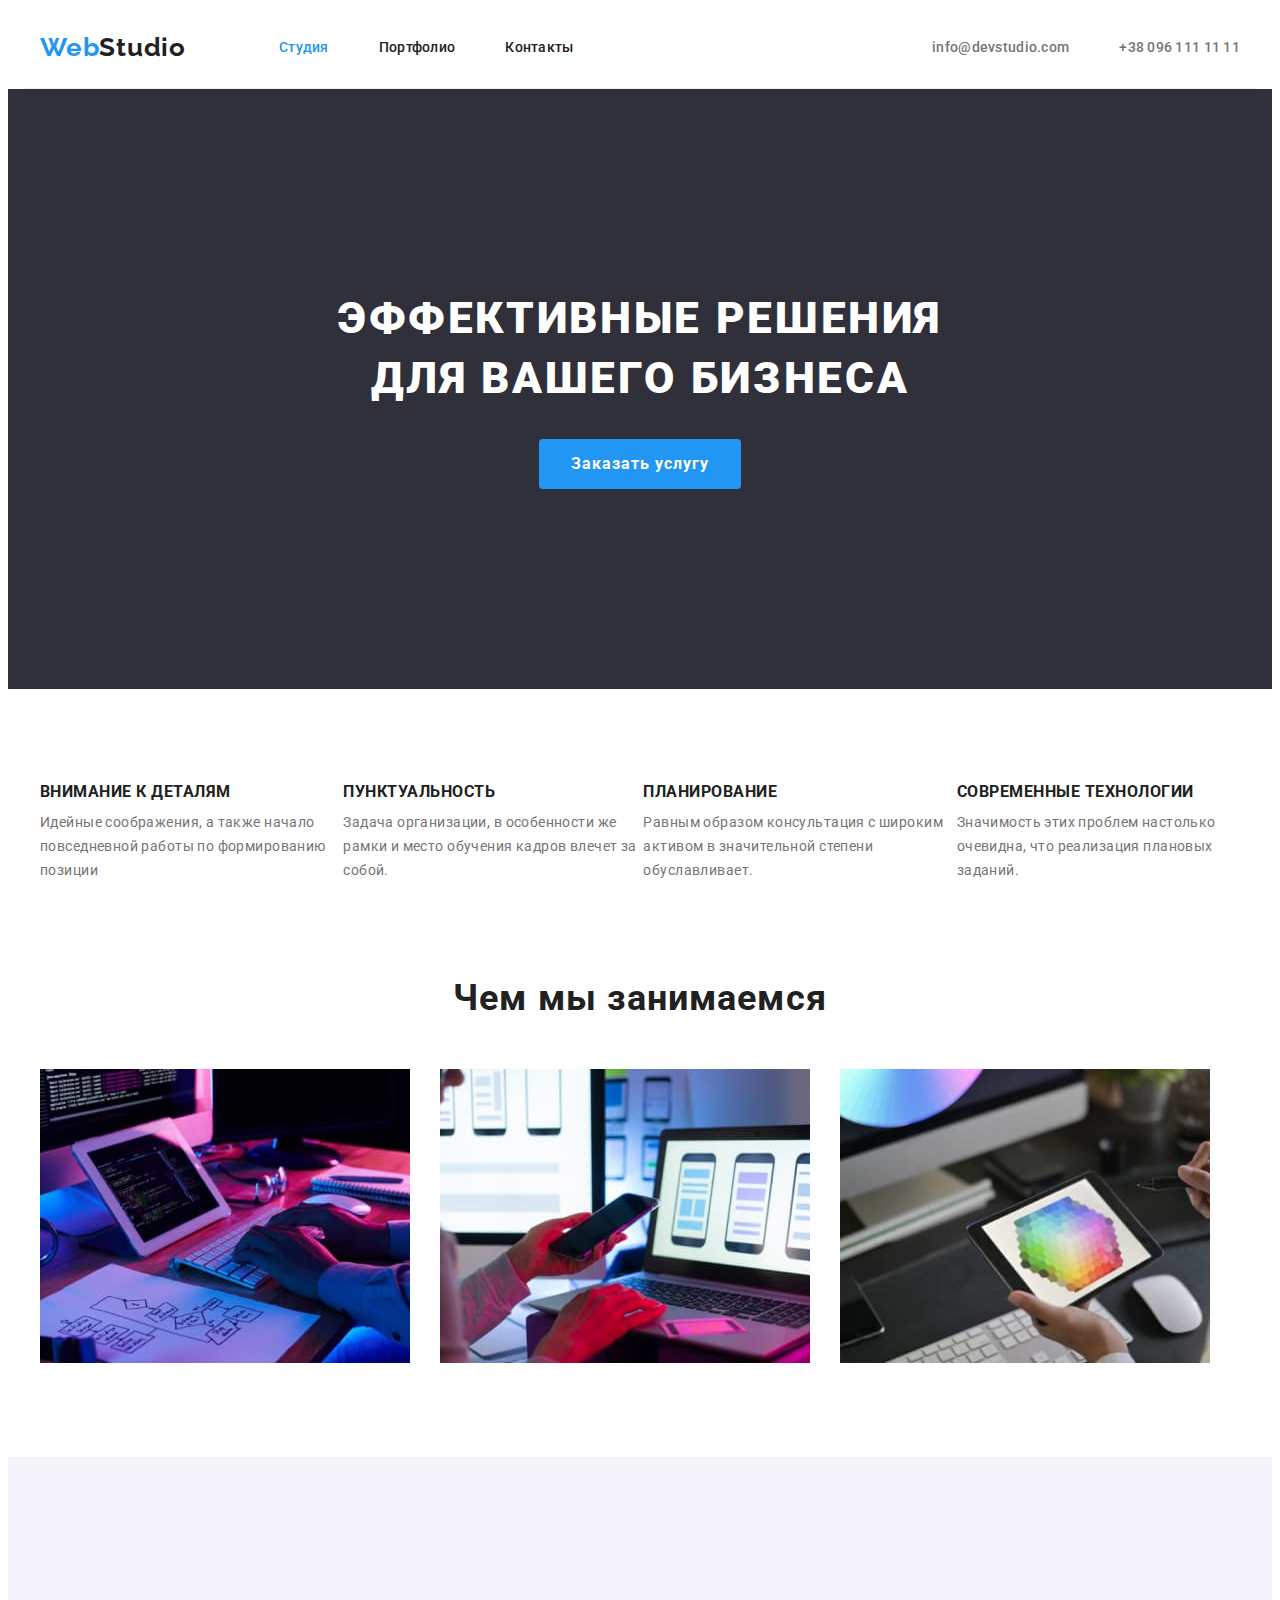
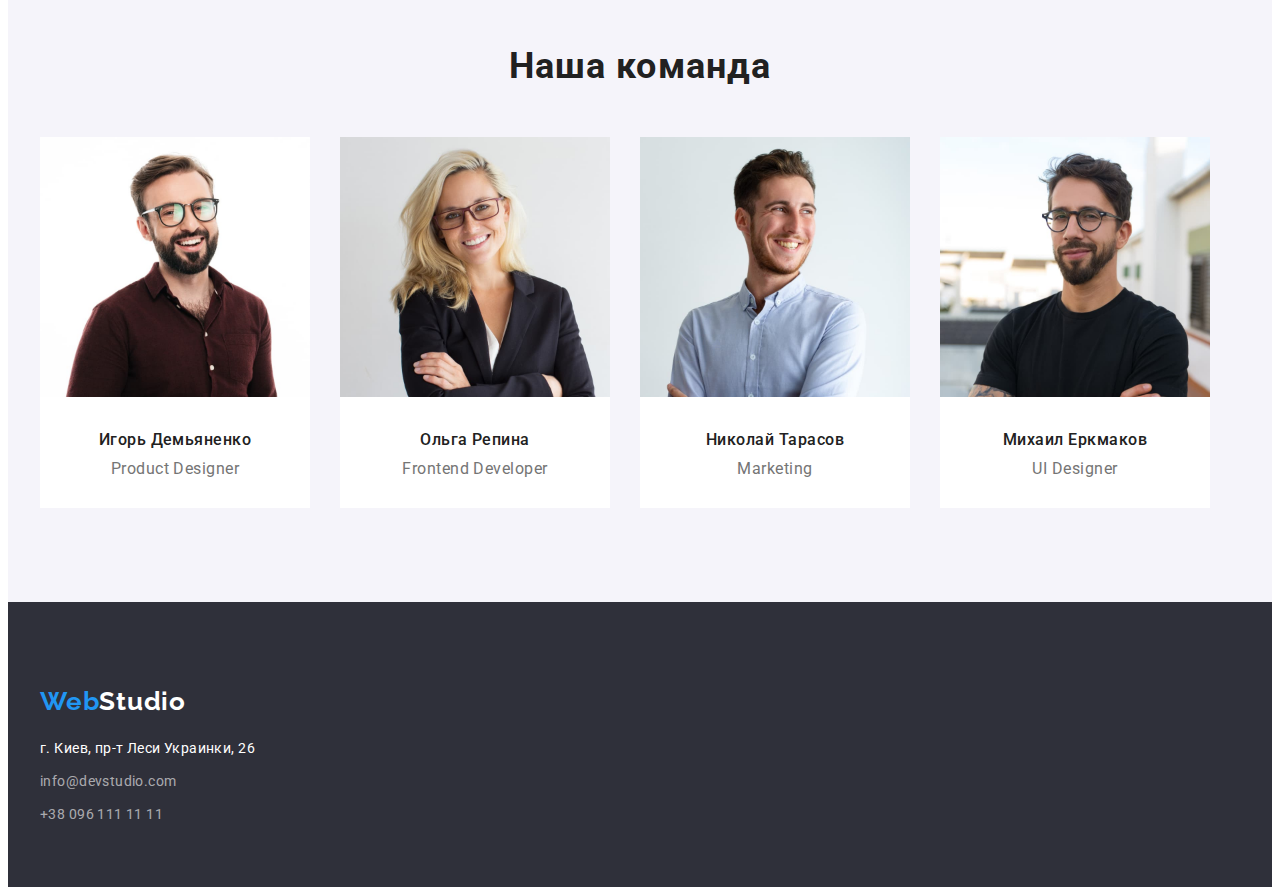
==== index.html @ 1a6ec0c1 "Додано відступи і флекси" ====
<!DOCTYPE html>
<html lang="ru">
<head>
    <meta charset="UTF-8">
    <meta http-equiv="X-UA-Compatible" content="IE=edge">
    <meta name="viewport" content="width=device-width, initial-scale=1.0">
    <title>Студия</title>
    <link href="https://fonts.googleapis.com/css2?family=Raleway:wght@700&family=Roboto:wght@400;500;700&display=swap" rel="stylesheet">
    <link rel="stylesheet" href="https://cdnjs.cloudflare.com/ajax/libs/modern-normalize/1.1.0/modern-normalize.min.css"
        integrity="sha512-wpPYUAdjBVSE4KJnH1VR1HeZfpl1ub8YT/NKx4PuQ5NmX2tKuGu6U/JRp5y+Y8XG2tV+wKQpNHVUX03MfMFn9Q=="
        crossorigin="anonymous" referrerpolicy="no-referrer" />
    <link rel="stylesheet" href="./css/styles.css">
</head>
<body>
    <header class="header-page">
        <div class="container main-nav">
        <nav class="navigation">
        <a lang="en" href="./index.html" class="logo link">Web<span class="logo-top">Studio</span></a>
        
            <ul class="navigation-list list">
                <li class="item">
                    <a href="./index.html"class="link current">Студия</a>
                </li>
                <li class="item">
                    <a href="./portfolio.html" class="link">Портфолио</a>
                </li>
                <li class="item">
                    <a href="" class="link">Контакты</a>
                </li>
            </ul>
        </nav>

        <ul class="contacts-list list">
            <li class="contact-item">
                <a href="mailto:info@devstudio.com" class="link">info@devstudio.com</a>
            </li>
            <li class="contact-item">
                <a href="callto:+380961111111" class="link">+38 096 111 11 11</a>
            </li>
        </ul>
        
        </div>
    </header>
    <main>
        <section class="hero">
            <h1 class="hero-title">Эффективные решения для вашего бизнеса</h1>
            <button type="button" class="hero-btn btn">Заказать услугу</button>
        </section>
        <section class="features section">
            <div class="container">
            <h2 class="features-title title" hidden>Преимущества</h2>
            <ul class="features-list list">
                <li>
                    <h3 class="features-name">Внимание к деталям</h3>
                    <p class="features-text">Идейные соображения, а также начало повседневной работы по формированию позиции</p>
                </li>
                <li>
                    <h3 class="features-name">Пунктуальность</h3>
                    <p class="features-text">Задача организации, в особенности же рамки и место обучения кадров влечет за собой.</p>
                </li>
                <li>
                    <h3 class="features-name">Планирование</h3>
                    <p class="features-text">Равным образом консультация с широким активом в значительной степени обуславливает.</p>
                </li>
                <li>
                    <h3 class="features-name">Современные технологии</h3>
                    <p class="features-text">Значимость этих проблем настолько очевидна, что реализация плановых заданий.</p>
                </li>
            </ul>
            </div>
        </section>
        <section class="skills section">
            <div class="container">
            <h2 class="skills-title title">Чем мы занимаемся</h2>
            <ul class="skill-list list">
                <li class="skill-item">
                    <img class="skill-img" src="./images/skills-coding-1.jpg" alt="Програмист пишет код" width="370" height="294">
                </li>
                <li class="skill-item">
                    <img class="skill-img" src="./images/skills-mobile-app-2.jpg" alt="Програмист пишет мобильное приложение" width="370" height="294">
                </li>
                <li class="skill-item">
                    <img class="skill-img" src="./images/skills-design-3.jpg" alt="Дизайнер рисует" width="370" height="294">
                </li>
            </ul>
            </div>
        </section>
        <section class="section team">
            <div class="container">
           <h2 class="team-title title">Наша команда</h2>
            <ul class="team-list list">
                <li class="team-item">
                    <img class="team-card" src="./images/team-card-1.jpg" alt="Фото Игоря Демьяненко" width="270" height="260">
                    <h3 class="team-name">Игорь Демьяненко</h3>
                    <p lang="en" class="team-text">Product Designer</p>
                </li>
                <li class="team-item">
                    <img class="team-card" src="./images/team-card-2.jpg" alt="Фото Ольги Репиной" width="270" height="260">
                    <h3 class="team-name">Ольга Репина</h3>
                    <p lang="en" class="team-text">Frontend Developer</p>
                </li>
                <li class="team-item">
                    <img class="team-card" src="./images/team-card-3.jpg" alt="Фото Николая Тарасова" width="270" height="260">
                    <h3 class="team-name">Николай Тарасов</h3>
                    <p lang="en" class="team-text">Marketing</p>
                </li>
                <li class="team-item">
                    <img class="team-card" src="./images/team-card-4.jpg" alt="Фото Михаила Ермакова" width="270" height="260">
                    <h3 class="team-name">Михаил Еркмаков</h3>
                    <p lang="en" class="team-text">UI Designer</p>
                </li>
            </ul>
            </div>
        </section>
    </main>
    <footer class="footer">
        <div class="container">
        <a lang="en" href="./index.html" class="logo link bottom">Web<span class="logo-bottom">Studio</span></a>
        <address class="address">
            <ul class="address-list list">
                <li class="address-item">
                    <p class="address-text">г. Киев, пр-т Леси Украинки, 26</p>
                </li>
                <li class="address-item">
                    <a href="mailto:info@devstudio.com" class="link">info@devstudio.com</a>
                </li>
                <li class="address-item">
                    <a href="callto:+380961111111" class="link">+38 096 111 11 11</a>
                </li>
            </ul>           
        </address>
        </div>
    </footer>
    
    
</body>
</html>
---- css/styles.css ----
:root{
--primary-text-color: #757575; 
--title-text-color: #212121;
--main-white-color: #fff;
--accent-color: #2196F3;
--background-color: #2F303A;
--secondary-background-color: #F5F4FA;
}

body{
    background-color: var(--main-white-color);
    color: var(--primary-text-color); 
    font-family: Roboto, sans-serif; 
    font-size: 14px;
}

.list {
    list-style: none;
    padding: 0;
    margin: 0;
}

.link{
    text-decoration: none;
}

.btn{
    cursor: pointer;
    display: inline-block;
    
}

.container{
    width: 1200px;
    margin-left: auto;
    margin-right: auto;
    padding-left: 15px;
    padding-right: 15px;
 }


/* Header */
.header-page .container{
     border-bottom: 1px solid #ECECEC;   
     
}

.main-nav{
    display: flex;
    justify-content: space-around;
    align-items: center;
}
.logo {
    display: flex;
    margin-right: auto;
    padding-top: 24px;
    padding-bottom: 25px;
    color: var(--accent-color);
    font-family: Raleway, sans-serif;
    font-weight: 700;
    font-size: 26px;
    line-height: 1.19;
    letter-spacing: 0.03em;    
}

.logo-top{
        color: var(--title-text-color);
}

.navigation{
    display: flex;
}
.navigation-list {
    display: flex;
    margin-left: 93px;
}

.navigation-list .item:not(:last-child){
    margin-right: 50px;
}


.navigation-list .link {
    display: block;
    padding-top: 32px;
    padding-bottom: 32px;
    color: var(--title-text-color);
    font-weight: 500;
    line-height: 1.14;
    letter-spacing: 0.02em;
}

.navigation-list .link.current{
    color: var(--accent-color);
}

.navigation-list .link:hover,
.navigation-list .link:focus {
    color: var(--accent-color);
}

.contacts-list{
    display: flex;
    margin-left: auto;
}

.contact-item:not(:last-child){
margin-right: 50px;
}

.contacts-list .link {
    display: block;
    padding-top: 32px;
    padding-bottom: 32px;
    color: var(--primary-text-color);
    font-weight: 500;
    line-height: 1.14;
    letter-spacing: 0.02em;
}

.contacts-list .link:hover,
.contacts-list .link:focus {
    color: var(--accent-color);
}

/* HERO */

.hero{
    background-color: var(--background-color);
    text-align: center;
    padding-top: 200px;
    padding-bottom: 200px;
}
.hero-title {
    width: 696px;
    margin-left: auto;
    margin-right: auto;
    margin-top: 0;
    margin-bottom: 30px;
    color: var(--main-white-color);
    font-weight: 900;
    font-size: 44px;
    line-height: 1.36;
    letter-spacing: 0.06em;
    text-transform: uppercase;
    
}
.hero-btn {
    display: inline-block;
    min-width: 200px;
    padding: 10px 32px;
    border: 0px solid transparent;
    border-radius: 4px;
    background-color:var(--accent-color);
    color: var(--main-white-color);
    font-family: inherit;
    font-weight: 700;
    font-size: 16px;
    line-height: 1.88;  
    text-align: center;
    letter-spacing: 0.06em;
   }

.section{
    padding-top: 94px;
    padding-bottom: 94px;
   }   


.features.section{
    padding-bottom: 0;
} 

.features-list {
    display:flex;
}
.features-name {
    margin-top: 0;
    margin-bottom: 10px;
    color: var(--title-text-color);
    font-weight: 700;
    line-height: 1.14;
    letter-spacing: 0.03em;
    text-transform: uppercase;
}

.features-text{
    margin-top: 0;
    margin-bottom: 0;
    line-height: 1.71;
    letter-spacing: 0.03em;
}


.title{
    margin-top: 0;
    margin-bottom: 50px;
    color: var(--title-text-color);
    font-weight: 700;
    font-size: 36px;
    line-height: 1.17;
    text-align: center;
    letter-spacing: 0.03em;
}


.skill-list {
    display: flex;
}

.skill-item + .skill-item{
    margin-left: 30px;
}

.skill-img{
    display: block;
}


.team .container{
    margin-bottom: 0;
}
.team {
    background-color: var(--secondary-background-color);
}

.team-title{
    padding-top: 94px;
}
.team-list{
    display: flex;
    
}

.team-item{
    margin-left: 30px;
    background-color: var(--main-white-color);
}

.team-item:first-child{
    margin-left: 0;
}


.team-card{
    margin-bottom: 30px;
}

.team-name{
    margin-top: 0;
    margin-bottom: 10px;
    color: var(--title-text-color);
    font-weight: 500;
    font-size: 16px;
    line-height: 1.19;
    text-align: center;
    letter-spacing: 0.03em;
}

.team-text{
    margin-top: 0;
    margin-bottom: 0;
    padding-bottom: 30px;
    font-size: 16px;
    line-height: 1.19;
    text-align: center;
    letter-spacing: 0.03em;
}



/* Footer */
.footer {
    background-color: var(--background-color);
}

.footer .container{
    margin-top: 0;
    margin-bottom: 0;
    padding: 60px 15px;
}

.logo.bottom{
padding-bottom: 20px;
}

.logo-bottom {
    color: var(--main-white-color)
}

.address {
    font-style: normal;
}

.address-text {
    margin-top: 0;
    margin-bottom: 9px;
    color: var(--main-white-color);
    line-height: 1.71;
    letter-spacing: 0.03em;
}

.address-item:not(:last-child) {
    margin-bottom: 9px;
}

.address .link{
    color: rgba(255, 255, 255, 0.6);
    line-height: 1.71;
    letter-spacing: 0.03em;
}


.address .link:hover,
.address .link:focus {
    color: var(--accent-color);
}

/* PORTFOLIO */
.filter-list{
    display: flex;
    justify-content: center;
    padding-bottom: 50px;

}

.filter-item:not(:last-child){
    margin-right: 8px;
}
.filter-btn{
  display: block;  
  min-width: 73px;
  
  padding: 6px 22px;
  border: 0px solid transparent;
  border-radius: 4px;
  color: var(--title-text-color);
  font-family: inherit;
  font-weight: 500;
  font-size: 16px;
  line-height: 1.62;
  text-align: center;
  letter-spacing: 0.03em; 
}



.current-btn{
    background-color: var(--accent-color);
    color: var(--main-white-color)
}

.filter-btn:hover,
.filter-btn:focus{
    background-color: var(--accent-color);
    color: var(--main-white-color)
}

.project-list {
    display: flex;
    flex-wrap: wrap;
    
}

.project-item{
    width: calc((100% - 60px)/3);
    margin-right: 30px;
    margin-bottom: 30px;
}

.project-item:nth-child(3n){
    margin-right: 0;
}

.project-item:nth-last-child(-n+3){
    margin-bottom: 0;
}

.project-title{
    margin-top: 0;
    margin-bottom: 4px;
    color: var(--title-text-color);
    font-weight: 700;
    font-size: 18px;
    line-height: 2;
    letter-spacing: 0.06em;
}

.project-text{
    margin: 0;
    font-size: 16px;
    line-height: 1.88;
    letter-spacing: 0.03em;
}
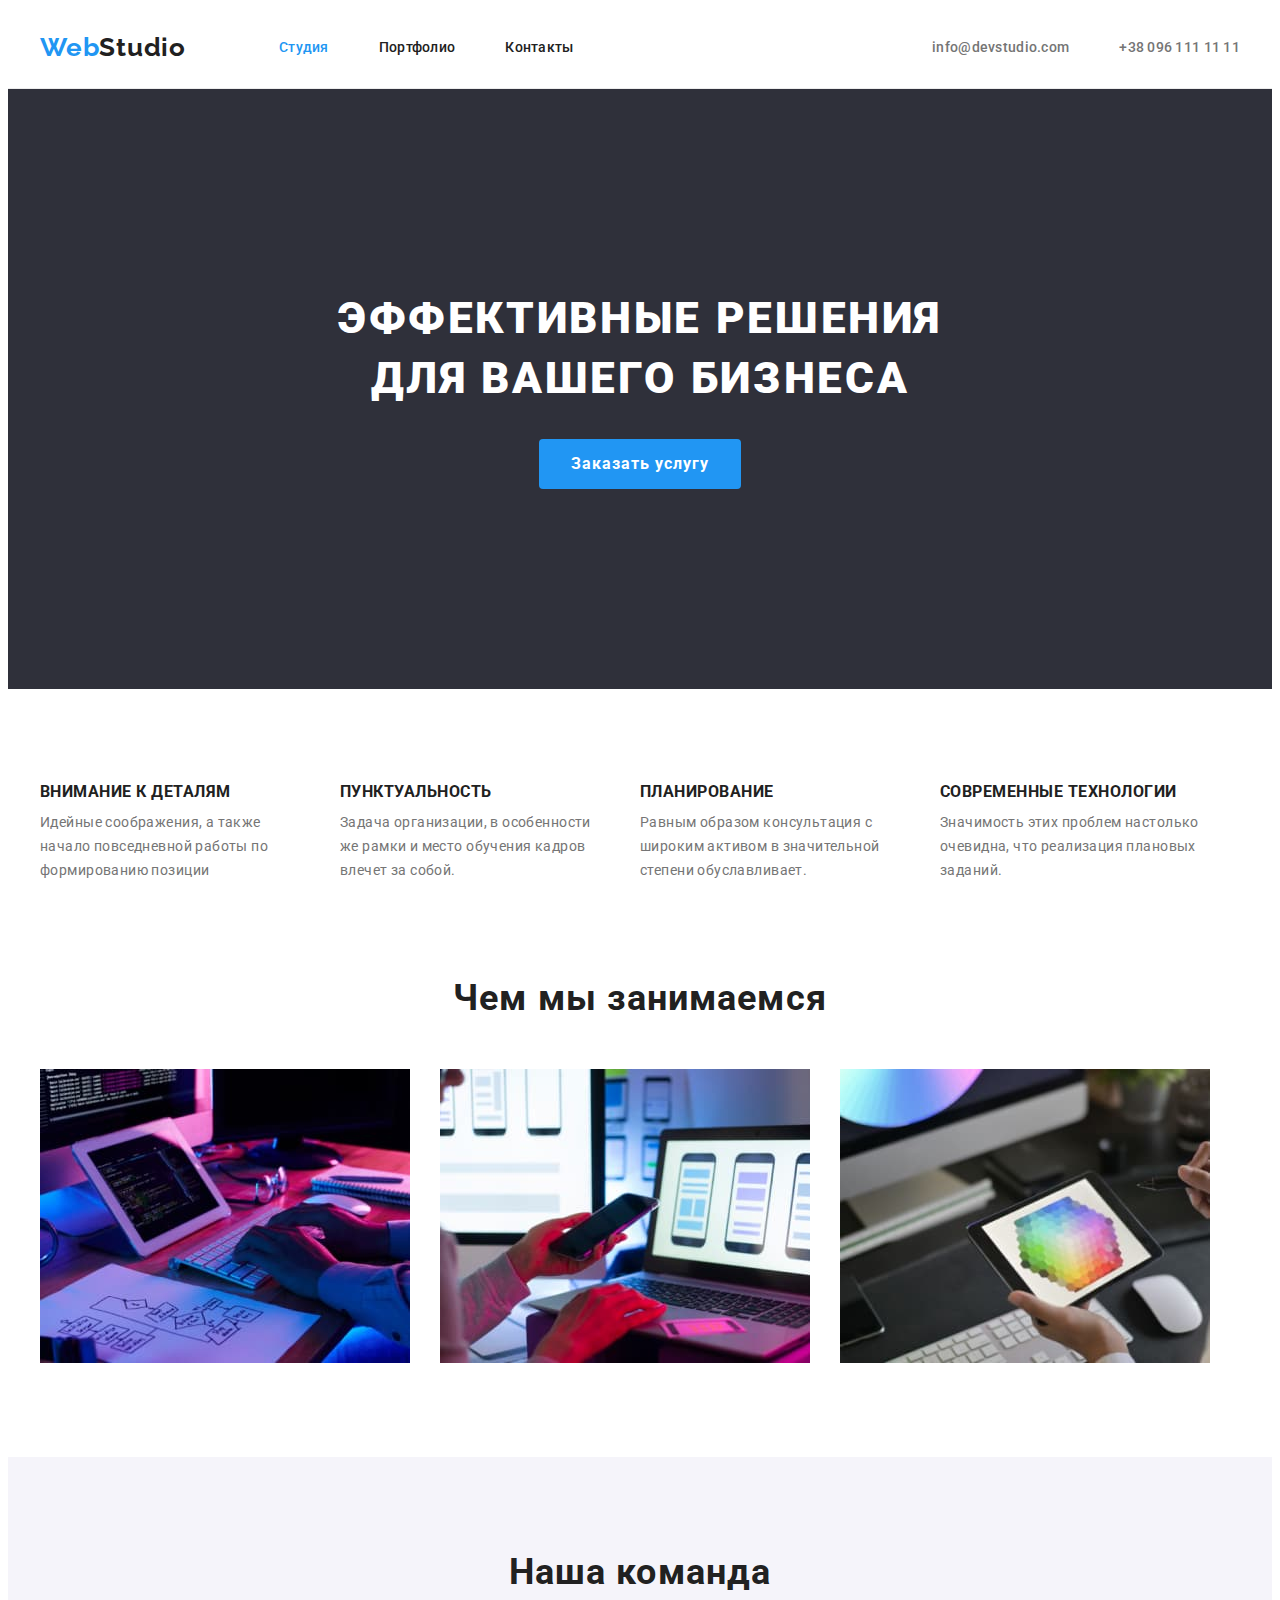
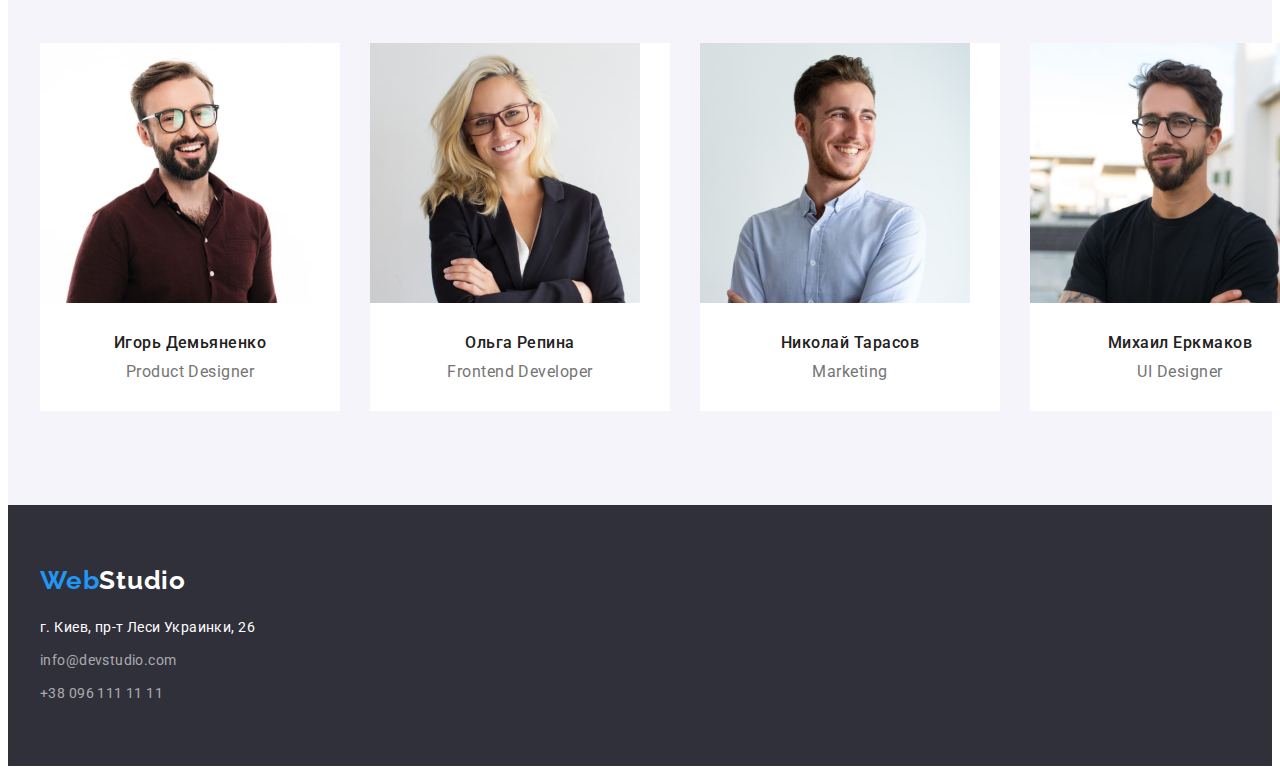
==== commit 6c2fb322: "Виправлено недоліки" ====
--- a/index.html
+++ b/index.html
@@ -43,26 +43,28 @@
     </header>
     <main>
         <section class="hero">
-            <h1 class="hero-title">Эффективные решения для вашего бизнеса</h1>
-            <button type="button" class="hero-btn btn">Заказать услугу</button>
+            <div class="container">
+                <h1 class="hero-title">Эффективные решения для вашего бизнеса</h1>
+                <button type="button" class="hero-btn btn">Заказать услугу</button>
+            </div>
         </section>
         <section class="features section">
             <div class="container">
             <h2 class="features-title title" hidden>Преимущества</h2>
             <ul class="features-list list">
-                <li>
+                <li class="features-item">
                     <h3 class="features-name">Внимание к деталям</h3>
                     <p class="features-text">Идейные соображения, а также начало повседневной работы по формированию позиции</p>
                 </li>
-                <li>
+                <li class="features-item">
                     <h3 class="features-name">Пунктуальность</h3>
                     <p class="features-text">Задача организации, в особенности же рамки и место обучения кадров влечет за собой.</p>
                 </li>
-                <li>
+                <li class="features-item">
                     <h3 class="features-name">Планирование</h3>
                     <p class="features-text">Равным образом консультация с широким активом в значительной степени обуславливает.</p>
                 </li>
-                <li>
+                <li class="features-item">
                     <h3 class="features-name">Современные технологии</h3>
                     <p class="features-text">Значимость этих проблем настолько очевидна, что реализация плановых заданий.</p>
                 </li>
@@ -91,23 +93,31 @@
             <ul class="team-list list">
                 <li class="team-item">
                     <img class="team-card" src="./images/team-card-1.jpg" alt="Фото Игоря Демьяненко" width="270" height="260">
-                    <h3 class="team-name">Игорь Демьяненко</h3>
-                    <p lang="en" class="team-text">Product Designer</p>
+                    <div class="container">
+                        <h3 class="team-name">Игорь Демьяненко</h3>
+                        <p lang="en" class="team-text">Product Designer</p>
+                    </div>
                 </li>
                 <li class="team-item">
                     <img class="team-card" src="./images/team-card-2.jpg" alt="Фото Ольги Репиной" width="270" height="260">
-                    <h3 class="team-name">Ольга Репина</h3>
-                    <p lang="en" class="team-text">Frontend Developer</p>
+                    <div class="container">
+                        <h3 class="team-name">Ольга Репина</h3>
+                        <p lang="en" class="team-text">Frontend Developer</p>
+                    </div>
                 </li>
                 <li class="team-item">
                     <img class="team-card" src="./images/team-card-3.jpg" alt="Фото Николая Тарасова" width="270" height="260">
-                    <h3 class="team-name">Николай Тарасов</h3>
-                    <p lang="en" class="team-text">Marketing</p>
-                </li>
+                    <div class="container">
+                        <h3 class="team-name">Николай Тарасов</h3>
+                        <p lang="en" class="team-text">Marketing</p>
+                    </div>
+                    </li>
                 <li class="team-item">
                     <img class="team-card" src="./images/team-card-4.jpg" alt="Фото Михаила Ермакова" width="270" height="260">
-                    <h3 class="team-name">Михаил Еркмаков</h3>
-                    <p lang="en" class="team-text">UI Designer</p>
+                    <div class="container">
+                        <h3 class="team-name">Михаил Еркмаков</h3>
+                        <p lang="en" class="team-text">UI Designer</p>
+                    </div>
                 </li>
             </ul>
             </div>
--- a/css/styles.css
+++ b/css/styles.css
@@ -39,9 +39,15 @@
     padding-right: 15px;
  }
 
+ img{
+    display: block;
+    max-width: 100%;
+    height: auto;
+ }
+
 
 /* Header */
-.header-page .container{
+.header-page{
      border-bottom: 1px solid #ECECEC;   
      
 }
@@ -167,14 +173,20 @@
     padding-bottom: 94px;
    }   
 
-
-.features.section{
-    padding-bottom: 0;
-} 
-
 .features-list {
     display:flex;
 }
+
+.features-item{
+    width: 270px;
+    margin-right: 30px;
+
+}
+
+.features-item:last-child{
+    margin-right: 0;
+}
+
 .features-name {
     margin-top: 0;
     margin-bottom: 10px;
@@ -204,6 +216,9 @@
     letter-spacing: 0.03em;
 }
 
+.skills.section{
+    padding-top: 0;
+}
 
 .skill-list {
     display: flex;
@@ -225,9 +240,7 @@
     background-color: var(--secondary-background-color);
 }
 
-.team-title{
-    padding-top: 94px;
-}
+
 .team-list{
     display: flex;
     
@@ -244,7 +257,13 @@
 
 
 .team-card{
-    margin-bottom: 30px;
+    margin-bottom: 0;
+}
+
+.team-item .container{
+    width: 270px;
+    padding-top: 30px;
+    padding-bottom: 30px;
 }
 
 .team-name{
@@ -261,7 +280,6 @@
 .team-text{
     margin-top: 0;
     margin-bottom: 0;
-    padding-bottom: 30px;
     font-size: 16px;
     line-height: 1.19;
     text-align: center;
@@ -273,16 +291,15 @@
 /* Footer */
 .footer {
     background-color: var(--background-color);
-}
-
-.footer .container{
-    margin-top: 0;
-    margin-bottom: 0;
     padding: 60px 15px;
 }
 
+
+
 .logo.bottom{
-padding-bottom: 20px;
+    padding-top: 0;
+    padding-bottom: 0;
+    margin-bottom: 20px;
 }
 
 .logo-bottom {
@@ -321,7 +338,7 @@
 .filter-list{
     display: flex;
     justify-content: center;
-    padding-bottom: 50px;
+    margin-bottom: 50px;
 
 }
 
@@ -377,6 +394,15 @@
     margin-bottom: 0;
 }
 
+.project-item .container{
+    max-width: 370px;
+    padding: 20px 24px;
+    border-left: 1px solid #EEEEEE;
+    border-bottom: 1px solid #EEEEEE;
+    border-right: 1px solid #EEEEEE;
+
+}
+
 .project-title{
     margin-top: 0;
     margin-bottom: 4px;
